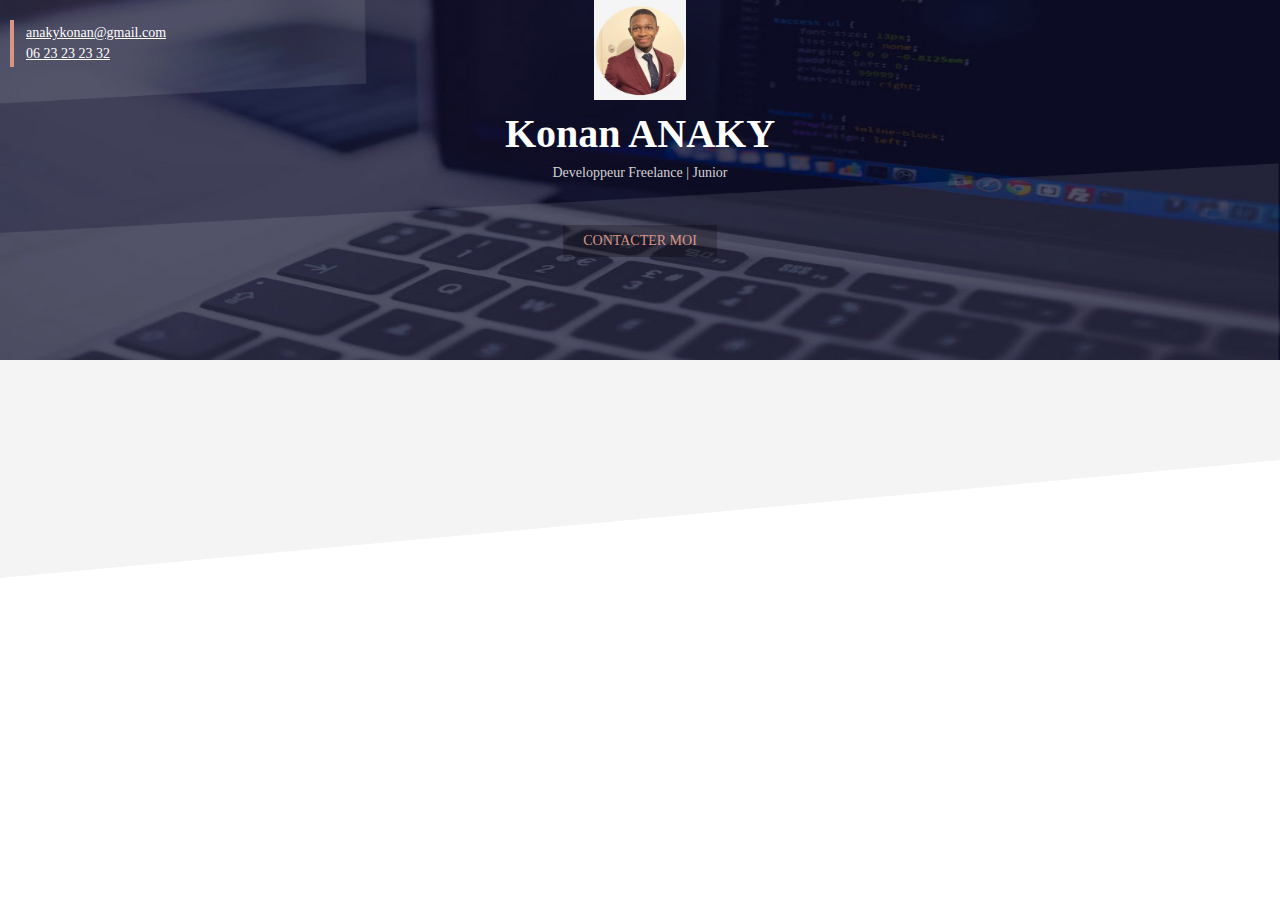
==== SITE_WEB_Pr/index.html @ 89e416c6 "site pro" ====
<!DOCTYPE html>
<html lang="fr">
<head>
    <meta charset="UTF-8">
    <meta name="viewport" content="width=device-width, initial-scale=1.0">
    <title> ANAKY Konan</title>
</head>
<style>

    :root{
        --color1:#D89584;
        --color2:#F4F4F4; 

        
    }

    body{
        margin:0;
    }
    div.cover{
        background: url(RESOURCES/cover_overlay.png ) no-repeat center/ 100% 100%,url(RESOURCES/cover.jpg) 
        no-repeat center/100% 100%;
        
        height: 360px;
    }

    img.cover-profile{
        height: 100px;
        display:block;
        margin-left:auto ;
        margin-right:auto;
        position: relative;
    }
    h1{
        color: white;
        text-align: center;
        font-size: 40px;
        margin-top: 10px;
        margin-bottom: 0px;
        
    }
    div.cover p {
        color: lightgray;
        text-align: center;
        position: relative;
        margin-top: 8px;
        font-size:14px ;

    }
    div.cover-contact{
       /* background-color: brown;*/
        position: absolute;
        top:20px ;
        left: 10px;
        border-left: 4px solid var(--color1);
        padding-left: 7px;
    }
    div.cover-contact p{
        text-align:  left;
        margin: 5px;
    }
    div.cover-contact p :first-child:
    {
        margin-bottom: 14px;
        

    }
    div.cover-contact a{
        color: white;
        font-size:14px ;

    }
    a.contact-butter{
        color:var(--color1);
        border: 3px solid var(-color1);
        padding: 8px 20px;
        text-decoration: none;
        background-color: #00000040;
        display: inline-block;
        margin-top: 30px;
        font-size: 14px;
        

    }
    a.contact-butter:hover {
        color: white;
        border: 3px solid white;
    }
    
    div.section-grise1
    {
        background-color: var(--color2);
        height: 100px;

    }
</style>



<body>
    <!-- Couverture-->
    <div class="cover">
        <img class="cover-profile" src="RESOURCES/profile.jpg" alt="image">
        <h1> Konan ANAKY</h1>
        <p>Developpeur Freelance | Junior </p>
        <p></p>
        
        <div style="text-align: center;">
        <a class="contact-butter" href="mailto:anakykonan@gmail.com?subject=Contact%20depuis%20Konan%20ANAKY.com">CONTACTER MOI </a></div> 

        <div class="cover-contact"> <p><a href="mailto:anakykonan@gmail.com?subject=Contact%20depuis%20Konan%20ANAKY.com">anakykonan@gmail.com</a> </p>
        <p> <a href="tel:+3363232332">06 23 23 23 32</a> </p> 
        
        </div>
        
    </div>
    <!-- Section Grise 1 -->
    <div class="section-grise1">
    </div>
    <img  style="width: 100%" src="RESOURCES/triangle1.svg" alt="triangle1">
</body>
</html>
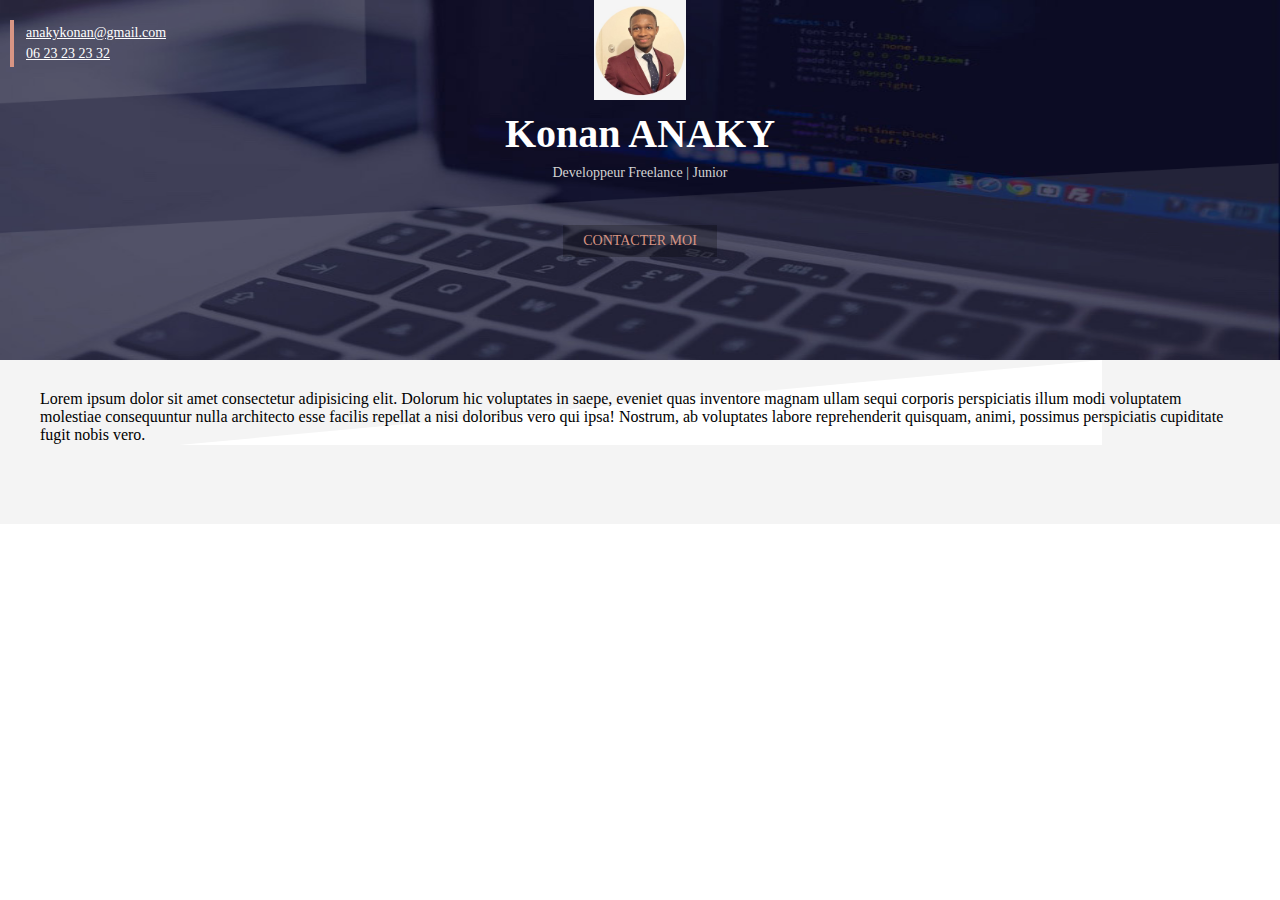
==== commit e5a7c25c: "site web pro" ====
--- a/SITE_WEB_Pr/index.html
+++ b/SITE_WEB_Pr/index.html
@@ -89,10 +89,12 @@
     
     div.section-grise1
     {
+        background: url(RESOURCES/triangle2white.svg)no-repeat center bottom 100%;
         background-color: var(--color2);
-        height: 100px;
+        padding: 30px 40px 80px 40px;
 
     }
+   
 </style>
 
 
@@ -115,8 +117,9 @@
         
     </div>
     <!-- Section Grise 1 -->
-    <div class="section-grise1">
+    <div class="section-grise1"> 
+        Lorem ipsum dolor sit amet consectetur adipisicing elit. Dolorum hic voluptates in saepe, eveniet quas inventore magnam ullam sequi corporis perspiciatis illum modi voluptatem molestiae consequuntur nulla architecto esse facilis repellat a nisi doloribus vero qui ipsa! Nostrum, ab voluptates labore reprehenderit quisquam, animi, possimus perspiciatis cupiditate fugit nobis vero.
+       
     </div>
-    <img  style="width: 100%" src="RESOURCES/triangle1.svg" alt="triangle1">
-</body>
+    
 </html>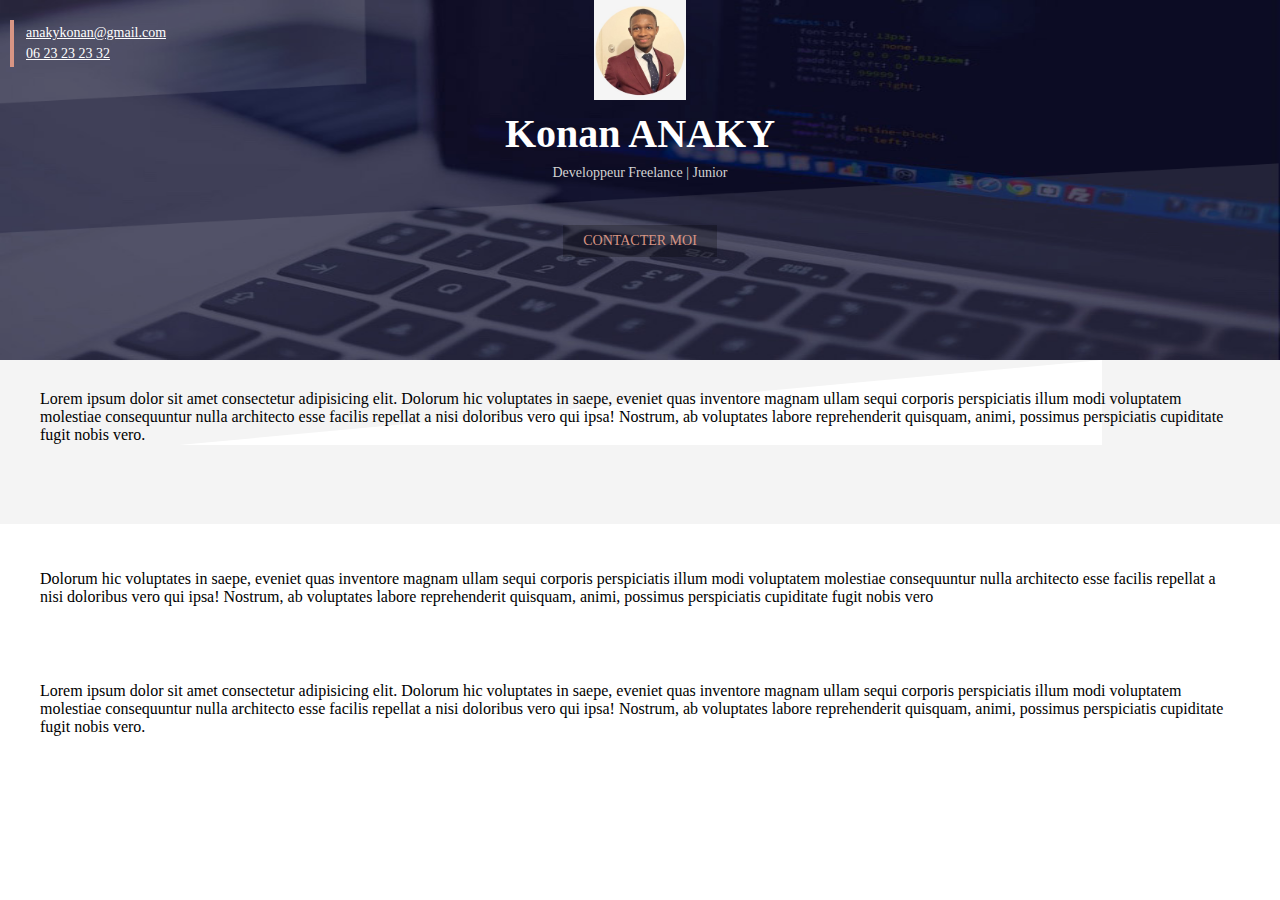
==== commit 42e1129c: "learn python" ====
--- a/SITE_WEB_Pr/index.html
+++ b/SITE_WEB_Pr/index.html
@@ -88,10 +88,22 @@
     }
     
     div.section-grise1
+    
     {
-        background: url(RESOURCES/triangle2white.svg)no-repeat center bottom 100%;
+        background: url(RESOURCES/triangle2white.svg) no-repeat center bottom 100%;
         background-color: var(--color2);
-        padding: 30px 40px 80px 40px;
+        padding-top: 30px;
+        padding-bottom: 80px;
+
+    }
+    div.section-grise2{
+        
+    }
+    .section{
+        padding-left: 40px;
+        padding-right: 40px;
+        padding-top: 30px;
+        padding-bottom: 30px;
 
     }
    
@@ -117,7 +129,17 @@
         
     </div>
     <!-- Section Grise 1 -->
-    <div class="section-grise1"> 
+    <div class="section section-grise1"> 
+        Lorem ipsum dolor sit amet consectetur adipisicing elit. Dolorum hic voluptates in saepe, eveniet quas inventore magnam ullam sequi corporis perspiciatis illum modi voluptatem molestiae consequuntur nulla architecto esse facilis repellat a nisi doloribus vero qui ipsa! Nostrum, ab voluptates labore reprehenderit quisquam, animi, possimus perspiciatis cupiditate fugit nobis vero.
+       
+    </div>
+     <!-- Section Blanche  -->
+     <div class="section"> 
+        <p>Dolorum hic voluptates in saepe, eveniet quas inventore magnam ullam sequi corporis perspiciatis illum modi voluptatem molestiae consequuntur nulla architecto esse facilis repellat a nisi doloribus vero qui ipsa! Nostrum, ab voluptates labore reprehenderit quisquam, animi, possimus perspiciatis cupiditate fugit nobis vero</p>
+     </div>
+
+     <!-- Section Grise 2 -->
+    <div class="section section-grise2"> 
         Lorem ipsum dolor sit amet consectetur adipisicing elit. Dolorum hic voluptates in saepe, eveniet quas inventore magnam ullam sequi corporis perspiciatis illum modi voluptatem molestiae consequuntur nulla architecto esse facilis repellat a nisi doloribus vero qui ipsa! Nostrum, ab voluptates labore reprehenderit quisquam, animi, possimus perspiciatis cupiditate fugit nobis vero.
        
     </div>
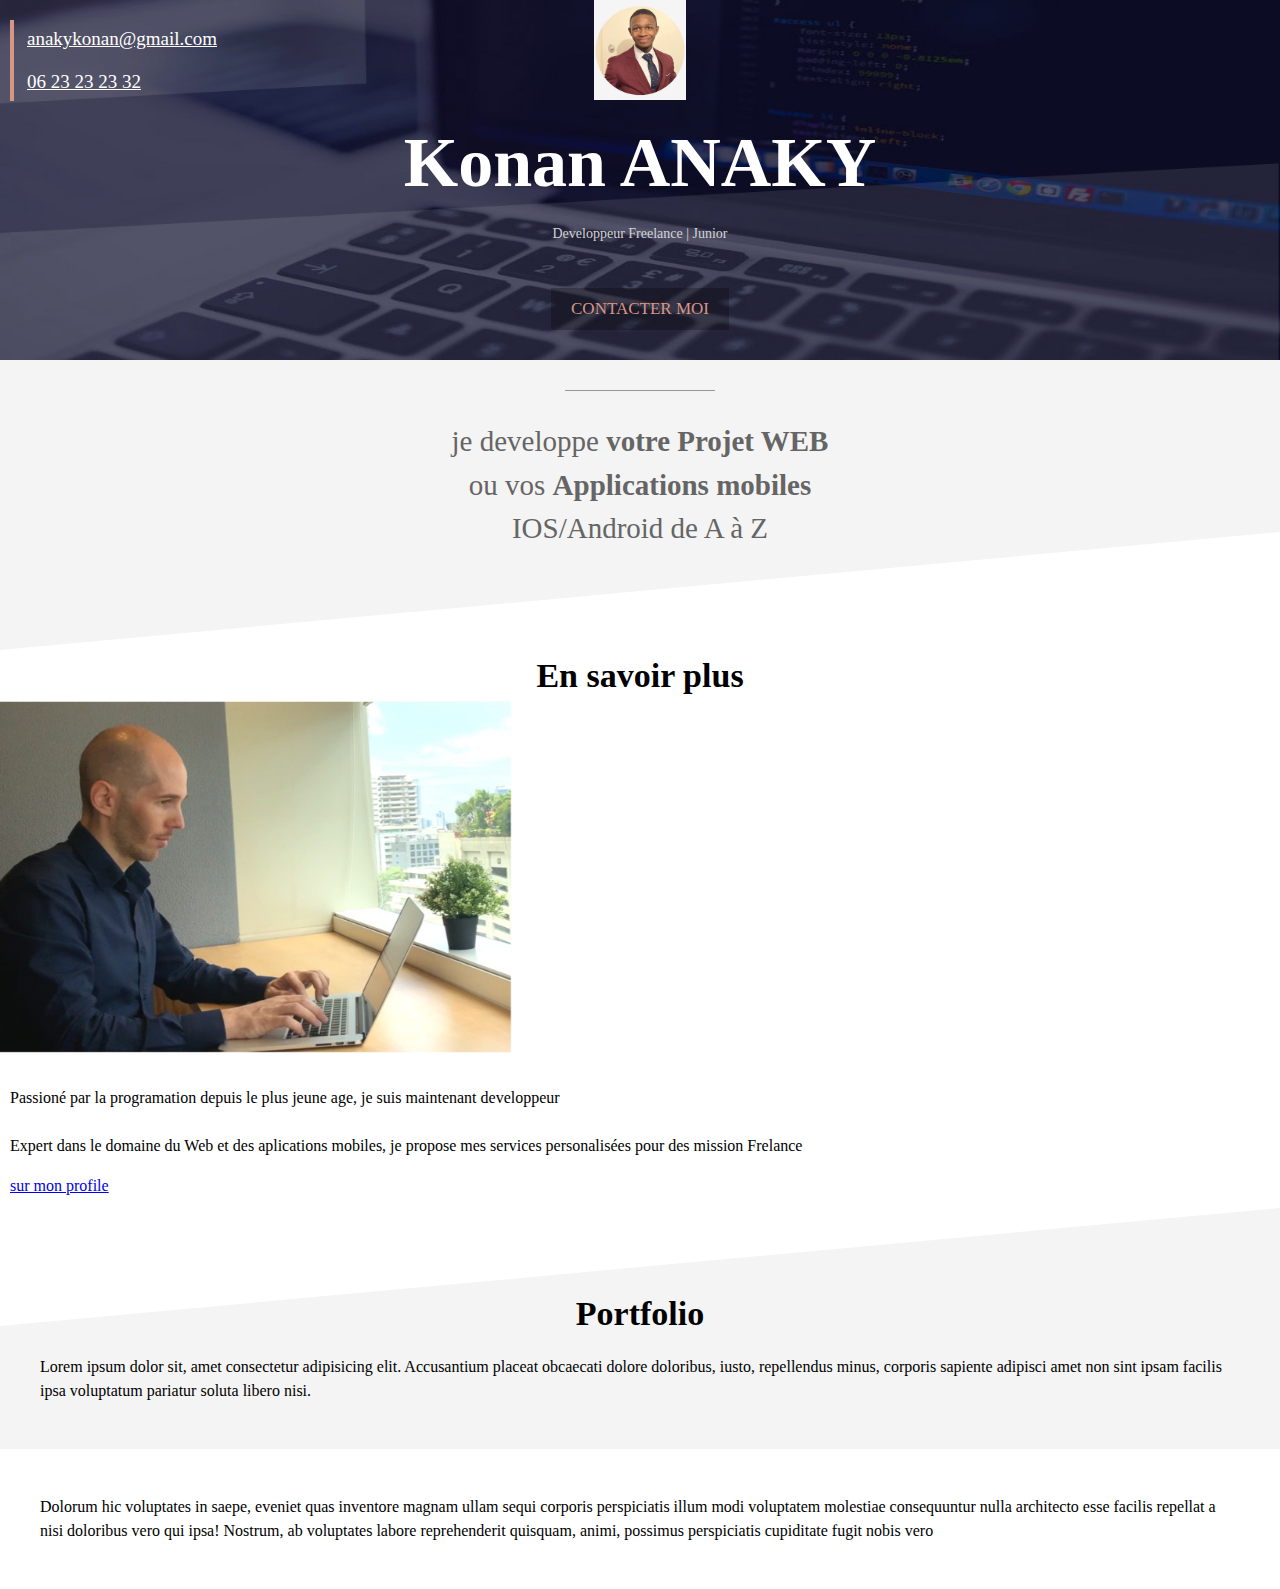
==== commit 0df3104d: "site web pro" ====
--- a/SITE_WEB_Pr/index.html
+++ b/SITE_WEB_Pr/index.html
@@ -3,111 +3,10 @@
 <head>
     <meta charset="UTF-8">
     <meta name="viewport" content="width=device-width, initial-scale=1.0">
+    <link rel="stylesheet" href="index.css">
     <title> ANAKY Konan</title>
 </head>
-<style>
 
-    :root{
-        --color1:#D89584;
-        --color2:#F4F4F4; 
-
-        
-    }
-
-    body{
-        margin:0;
-    }
-    div.cover{
-        background: url(RESOURCES/cover_overlay.png ) no-repeat center/ 100% 100%,url(RESOURCES/cover.jpg) 
-        no-repeat center/100% 100%;
-        
-        height: 360px;
-    }
-
-    img.cover-profile{
-        height: 100px;
-        display:block;
-        margin-left:auto ;
-        margin-right:auto;
-        position: relative;
-    }
-    h1{
-        color: white;
-        text-align: center;
-        font-size: 40px;
-        margin-top: 10px;
-        margin-bottom: 0px;
-        
-    }
-    div.cover p {
-        color: lightgray;
-        text-align: center;
-        position: relative;
-        margin-top: 8px;
-        font-size:14px ;
-
-    }
-    div.cover-contact{
-       /* background-color: brown;*/
-        position: absolute;
-        top:20px ;
-        left: 10px;
-        border-left: 4px solid var(--color1);
-        padding-left: 7px;
-    }
-    div.cover-contact p{
-        text-align:  left;
-        margin: 5px;
-    }
-    div.cover-contact p :first-child:
-    {
-        margin-bottom: 14px;
-        
-
-    }
-    div.cover-contact a{
-        color: white;
-        font-size:14px ;
-
-    }
-    a.contact-butter{
-        color:var(--color1);
-        border: 3px solid var(-color1);
-        padding: 8px 20px;
-        text-decoration: none;
-        background-color: #00000040;
-        display: inline-block;
-        margin-top: 30px;
-        font-size: 14px;
-        
-
-    }
-    a.contact-butter:hover {
-        color: white;
-        border: 3px solid white;
-    }
-    
-    div.section-grise1
-    
-    {
-        background: url(RESOURCES/triangle2white.svg) no-repeat center bottom 100%;
-        background-color: var(--color2);
-        padding-top: 30px;
-        padding-bottom: 80px;
-
-    }
-    div.section-grise2{
-        
-    }
-    .section{
-        padding-left: 40px;
-        padding-right: 40px;
-        padding-top: 30px;
-        padding-bottom: 30px;
-
-    }
-   
-</style>
 
 
 
@@ -116,7 +15,7 @@
     <div class="cover">
         <img class="cover-profile" src="RESOURCES/profile.jpg" alt="image">
         <h1> Konan ANAKY</h1>
-        <p>Developpeur Freelance | Junior </p>
+        <p> Developpeur Freelance | Junior </p>
         <p></p>
         
         <div style="text-align: center;">
@@ -129,19 +28,41 @@
         
     </div>
     <!-- Section Grise 1 -->
+
     <div class="section section-grise1"> 
-        Lorem ipsum dolor sit amet consectetur adipisicing elit. Dolorum hic voluptates in saepe, eveniet quas inventore magnam ullam sequi corporis perspiciatis illum modi voluptatem molestiae consequuntur nulla architecto esse facilis repellat a nisi doloribus vero qui ipsa! Nostrum, ab voluptates labore reprehenderit quisquam, animi, possimus perspiciatis cupiditate fugit nobis vero.
+
+        <div class="separateur"></div>
+
+        <p>je developpe <b>votre Projet WEB</b> <br>ou vos <b>Applications mobiles </b> IOS/Android de A à Z </p>
+        
        
     </div>
      <!-- Section Blanche  -->
+
+    <div class="section1"> 
+        <h2>En savoir plus  </h2>
+        <img src="RESOURCES/profile2.jpg" alt="photo_de_profile" class="cole40">
+        <div classe="cole60 float-right" style="padding:10px ;">
+            <p>Passioné par la programation depuis le plus jeune age, je suis maintenant developpeur <br> <br>Expert dans le domaine du Web et des aplications mobiles, je propose mes services 
+            personalisées pour des mission Frelance</p>
+           <a href="#" target="_blank">sur mon profile</a>
+        </div>
+    </div>
+
+     <!-- Section Grise 2 -->
+
+    <div class="section section-grise2"> 
+        
+        <h2>Portfolio </h2>
+        <p>
+            Lorem ipsum dolor sit, amet consectetur adipisicing elit. Accusantium placeat obcaecati dolore doloribus, iusto, repellendus minus, corporis sapiente adipisci amet non sint ipsam facilis ipsa voluptatum pariatur soluta libero nisi.
+        </p>
+    </div>
+
+     <!-- Section Blanche  -->
+
      <div class="section"> 
         <p>Dolorum hic voluptates in saepe, eveniet quas inventore magnam ullam sequi corporis perspiciatis illum modi voluptatem molestiae consequuntur nulla architecto esse facilis repellat a nisi doloribus vero qui ipsa! Nostrum, ab voluptates labore reprehenderit quisquam, animi, possimus perspiciatis cupiditate fugit nobis vero</p>
-     </div>
-
-     <!-- Section Grise 2 -->
-    <div class="section section-grise2"> 
-        Lorem ipsum dolor sit amet consectetur adipisicing elit. Dolorum hic voluptates in saepe, eveniet quas inventore magnam ullam sequi corporis perspiciatis illum modi voluptatem molestiae consequuntur nulla architecto esse facilis repellat a nisi doloribus vero qui ipsa! Nostrum, ab voluptates labore reprehenderit quisquam, animi, possimus perspiciatis cupiditate fugit nobis vero.
-       
     </div>
-    
+</body>
 </html>--- a/SITE_WEB_Pr/index.css
+++ b/SITE_WEB_Pr/index.css
@@ -0,0 +1,148 @@
+
+
+:root{
+        --color1:#D89584;
+        --color2:#F4F4F4; 
+
+        
+    }
+
+body{
+        margin:0%;
+        line-height: 1.5; 
+
+        
+    }
+div.cover{
+        background: url(RESOURCES/cover_overlay.png ) no-repeat center/ 100% 100%,url(RESOURCES/cover.jpg) 
+        no-repeat center/100% 100%;
+        
+        height: 360px;
+    }
+
+img.cover-profile{
+        height: 100px;
+        display:block;
+        margin-left:auto ;
+        margin-right:auto;
+        position: relative;
+    }
+h1{
+        color: white;
+        text-align: center;
+        font-size: 70px;
+        margin-top: 10px;
+        margin-bottom: 0px;
+        
+    }
+div.cover p {
+        color: lightgray;
+        text-align: center;
+        position: relative;
+        margin-top: 8px;
+        font-size:14px ;
+
+    }
+div.cover-contact{
+       /* background-color: brown;*/
+        position: absolute;
+        top:20px ;
+        left: 10px;
+        border-left: 4px solid var(--color1);
+        padding-left: 8px;
+        
+    }
+div.cover-contact p{
+        text-align:  left;
+        margin: 5px;
+        
+    }
+div.cover-contact p:first-child{
+        margin-bottom: 14px;
+    }
+   
+div.cover-contact a{
+        color: white;
+        font-size:19px ;
+
+    }
+a.contact-butter{
+        color:var(--color1);
+        border: 3px solid var(-color1);
+        padding: 8px 20px;
+        text-decoration: none;
+        background-color: #00000040;
+        display: inline-block;
+        margin-top: 30px;
+        font-size: 17px;
+        
+
+    }
+a.contact-butter:hover {
+        color: white;
+        border: 3px solid white;
+    }
+
+    
+.section{
+        padding-left: 40px;
+        padding-right: 40px;
+        padding-top: 30px;
+        padding-bottom: 30px;
+
+    }
+    
+div.section-grise1 {
+        background: url(RESOURCES/triangle2white.svg) no-repeat center bottom/100%;
+        background-color: var(--color2);
+        padding-top:30px;
+        padding-bottom:70px; 
+        
+
+    }
+div.section-grise2 {
+        background: url(RESOURCES/triangle1white.svg) no-repeat center top/100%;
+        background-color:var(--color2);
+        padding-top:30px;
+        padding-top:80px;
+        
+
+    }
+h2{
+        text-align: center;
+        font-size:34px ;
+        margin:0px;
+    }
+div.separateur{
+        
+        background-color: #979797;
+        height: 1px;
+        width:150px;
+        position: relative;
+        left: 50%;
+        margin-left: -75px;
+
+
+    }
+div.section-grise1 p{
+        font-size: 29px;
+        color: #656565;
+        text-align: center;
+        max-width: 450px;
+        margin-left: auto;
+        margin-right: auto;
+        
+    }
+
+.cole40{
+    width: 40%;
+}
+
+.cole60{
+    width: 60%;
+
+}
+
+img .float-right{
+    display: flex;
+}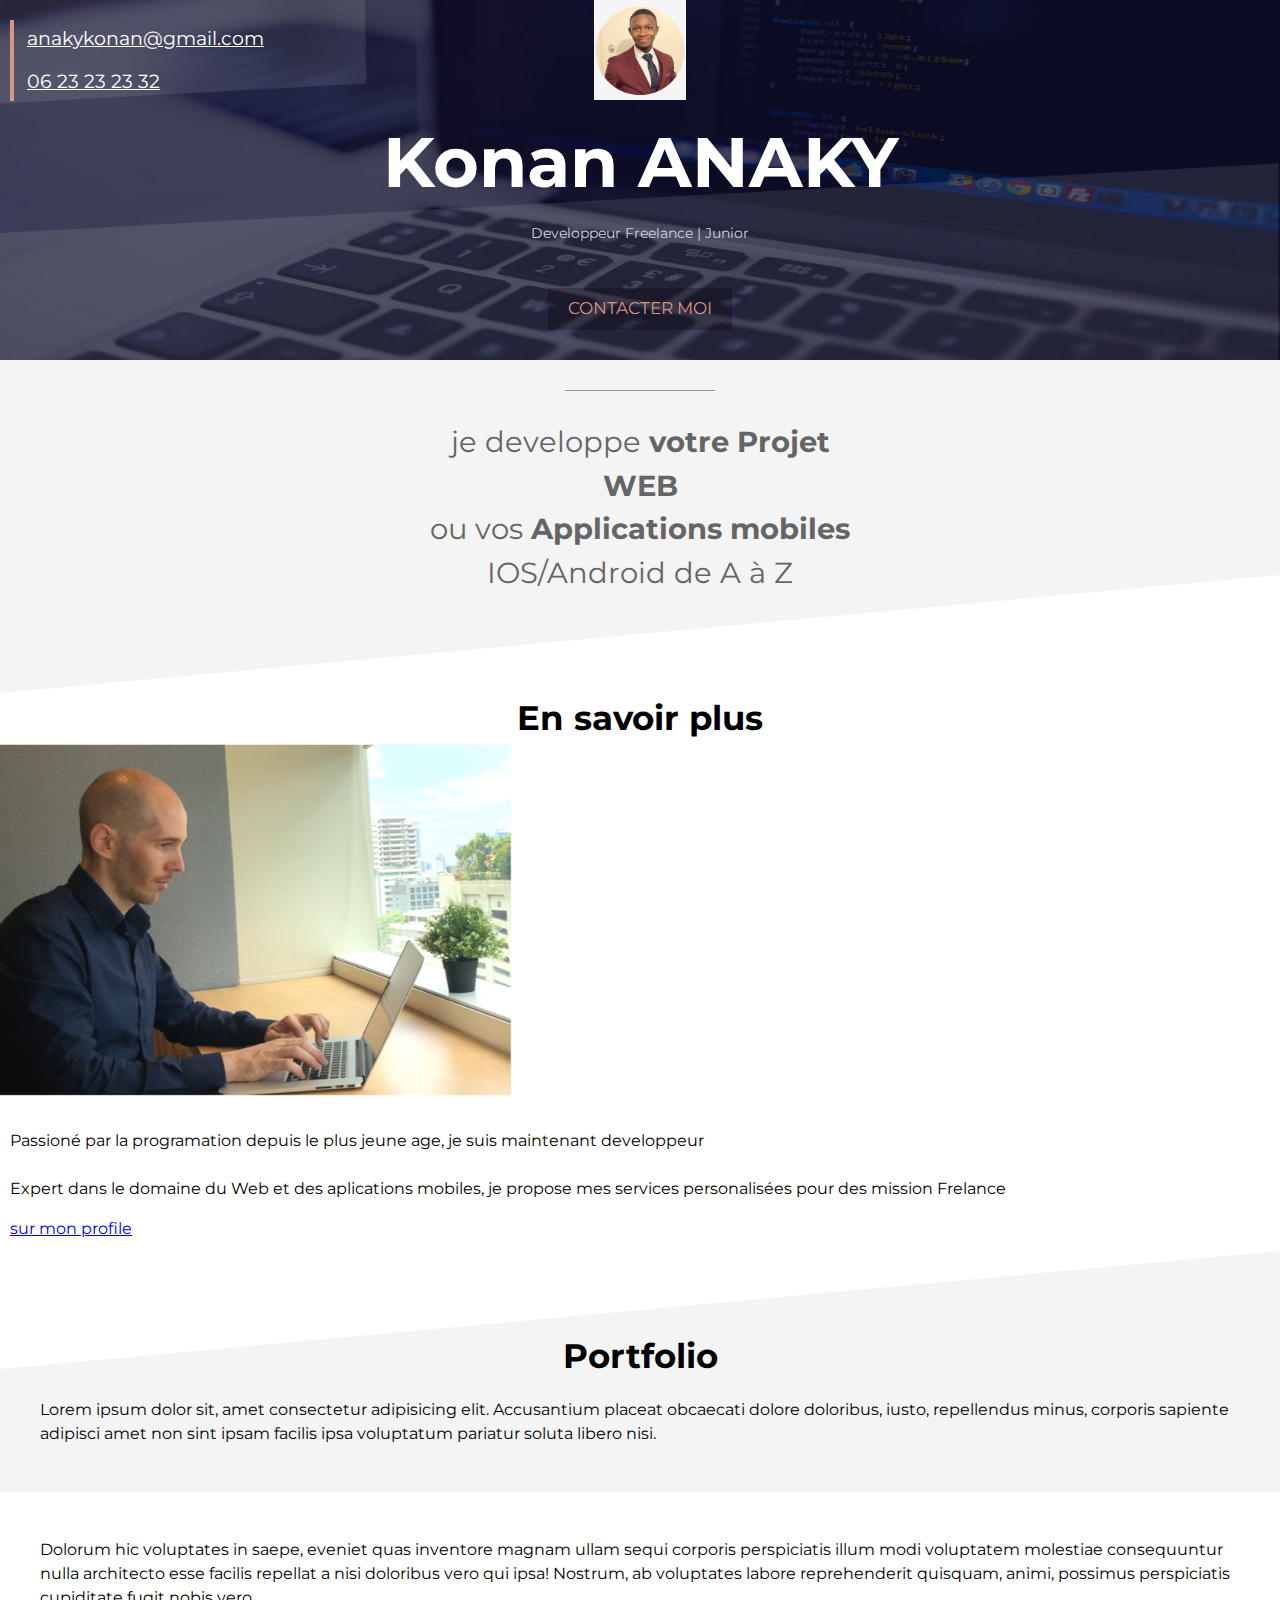
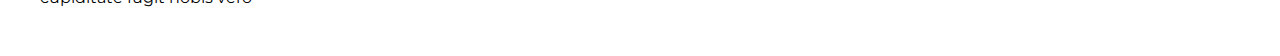
==== commit b2b3f5b6: "portfolio" ====
--- a/SITE_WEB_Pr/index.html
+++ b/SITE_WEB_Pr/index.html
@@ -41,11 +41,14 @@
 
     <div class="section1"> 
         <h2>En savoir plus  </h2>
-        <img src="RESOURCES/profile2.jpg" alt="photo_de_profile" class="cole40">
-        <div classe="cole60 float-right" style="padding:10px ;">
+        <img src="RESOURCES/profile2.jpg" alt="photo_de_profile" class="cole40"/>
+
+        <div classe="cole60 float-right" style="padding:10px" >
+
             <p>Passioné par la programation depuis le plus jeune age, je suis maintenant developpeur <br> <br>Expert dans le domaine du Web et des aplications mobiles, je propose mes services 
             personalisées pour des mission Frelance</p>
-           <a href="#" target="_blank">sur mon profile</a>
+            
+           <a href="https://www.linkedin.com/in/konan-a-" target="_blank">sur mon profile</a>
         </div>
     </div>
 
--- a/SITE_WEB_Pr/index.css
+++ b/SITE_WEB_Pr/index.css
@@ -1,5 +1,9 @@
 
+@import url('https://fonts.googleapis.com/css2?family=Montserrat:ital,wght@0,100;0,200;0,500;1,200;1,400;1,600&display=swap');
 
+body{
+    font-family: 'Montserrat', sans-serif;
+}
 :root{
         --color1:#D89584;
         --color2:#F4F4F4; 
@@ -68,7 +72,7 @@
     }
 a.contact-butter{
         color:var(--color1);
-        border: 3px solid var(-color1);
+        border: 3px solid var(--color1-color1);
         padding: 8px 20px;
         text-decoration: none;
         background-color: #00000040;
@@ -140,9 +144,8 @@
 
 .cole60{
     width: 60%;
-
 }
 
-img .float-right{
-    display: flex;
+div.float-right{
+    background-color: red;git
 }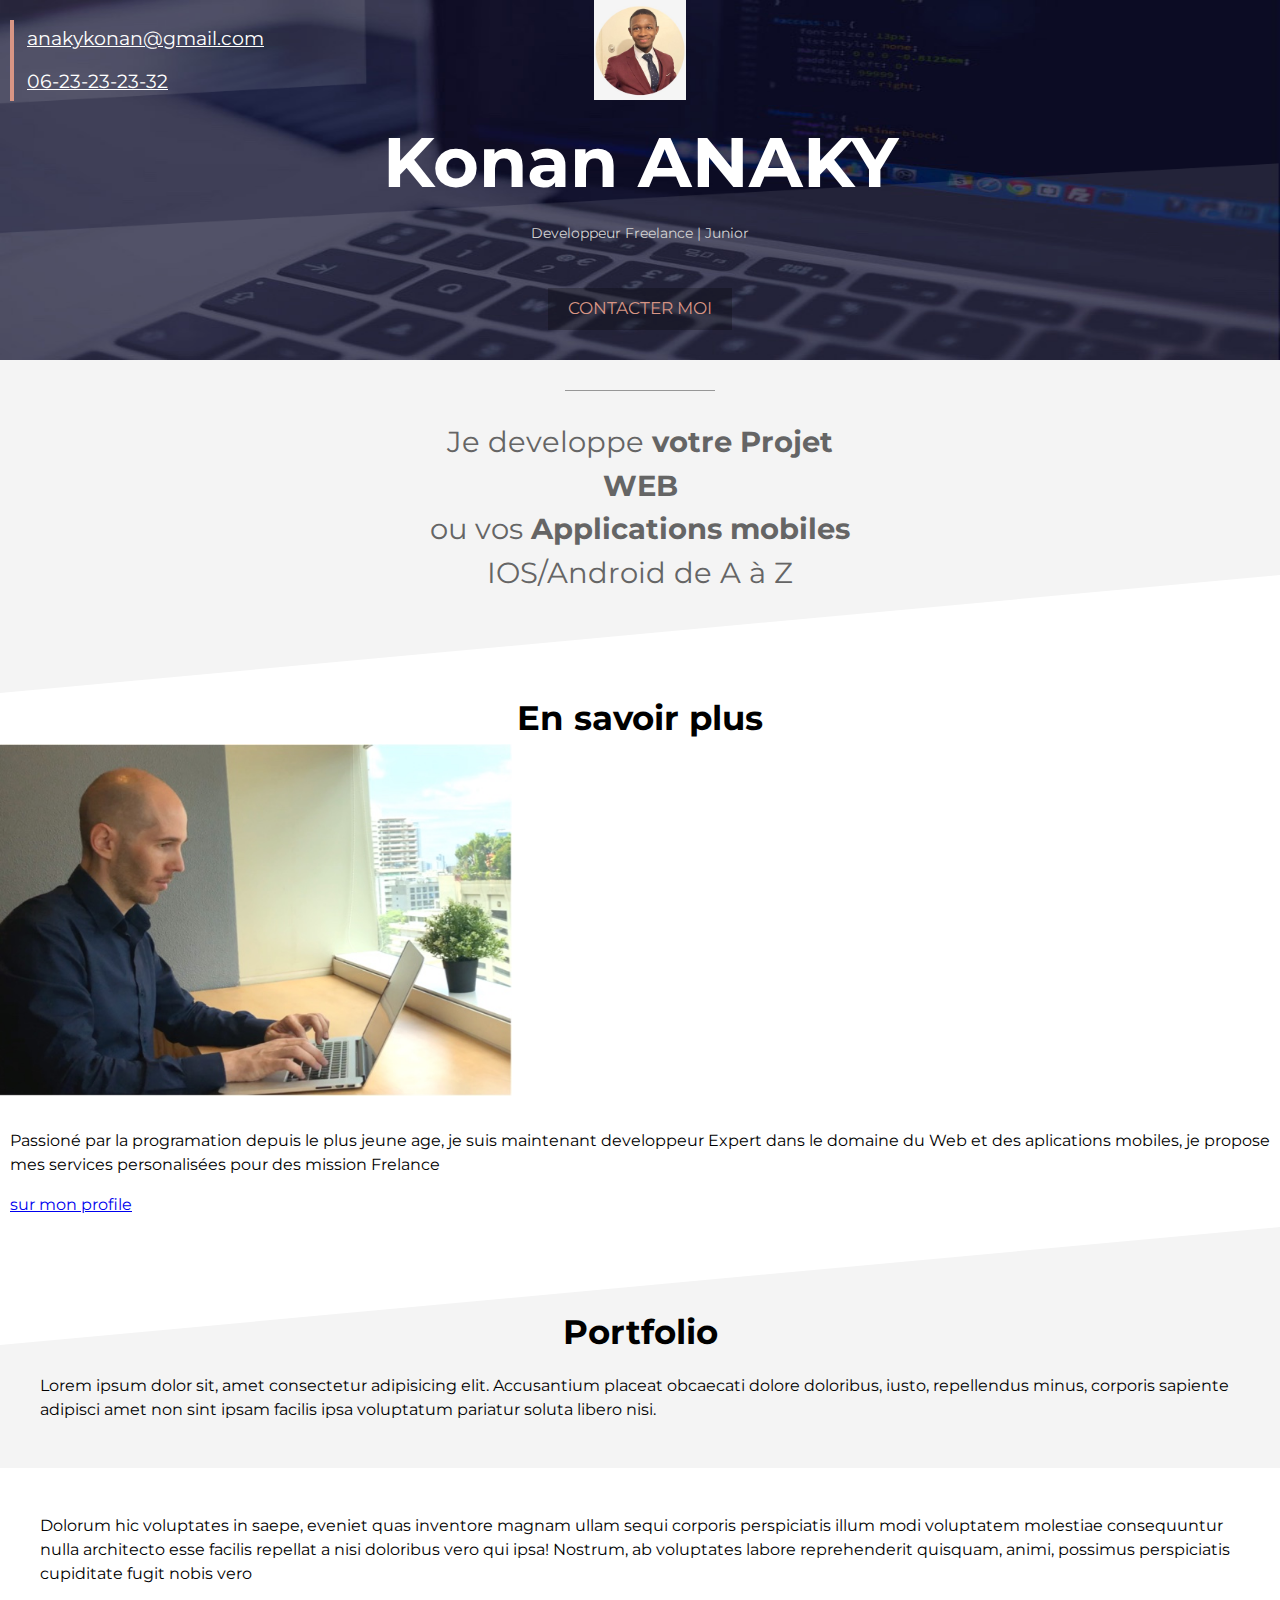
==== commit 5297f615: "website" ====
--- a/SITE_WEB_Pr/index.html
+++ b/SITE_WEB_Pr/index.html
@@ -22,7 +22,8 @@
         <a class="contact-butter" href="mailto:anakykonan@gmail.com?subject=Contact%20depuis%20Konan%20ANAKY.com">CONTACTER MOI </a></div> 
 
         <div class="cover-contact"> <p><a href="mailto:anakykonan@gmail.com?subject=Contact%20depuis%20Konan%20ANAKY.com">anakykonan@gmail.com</a> </p>
-        <p> <a href="tel:+3363232332">06 23 23 23 32</a> </p> 
+        <p> <a href="tel:+3363232332">06-23-23-23-32</a> </p> 
+       
         
         </div>
         
@@ -33,7 +34,7 @@
 
         <div class="separateur"></div>
 
-        <p>je developpe <b>votre Projet WEB</b> <br>ou vos <b>Applications mobiles </b> IOS/Android de A à Z </p>
+        <p>Je developpe <b>votre Projet WEB</b> <br>ou vos <b>Applications mobiles </b> IOS/Android de A à Z </p>
         
        
     </div>
@@ -45,12 +46,13 @@
 
         <div classe="cole60 float-right" style="padding:10px" >
 
-            <p>Passioné par la programation depuis le plus jeune age, je suis maintenant developpeur <br> <br>Expert dans le domaine du Web et des aplications mobiles, je propose mes services 
+            <p>Passioné par la programation depuis le plus jeune age, je suis maintenant developpeur Expert dans le domaine du Web et des aplications mobiles, je propose mes services 
             personalisées pour des mission Frelance</p>
             
            <a href="https://www.linkedin.com/in/konan-a-" target="_blank">sur mon profile</a>
         </div>
     </div>
+    
 
      <!-- Section Grise 2 -->
 
--- a/SITE_WEB_Pr/index.css
+++ b/SITE_WEB_Pr/index.css
@@ -142,10 +142,10 @@
     width: 40%;
 }
 
-.cole60{
+div.cole60{
     width: 60%;
 }
 
-div.float-right{
-    background-color: red;git
+.section1 .cole40 .float-right{
+   
 }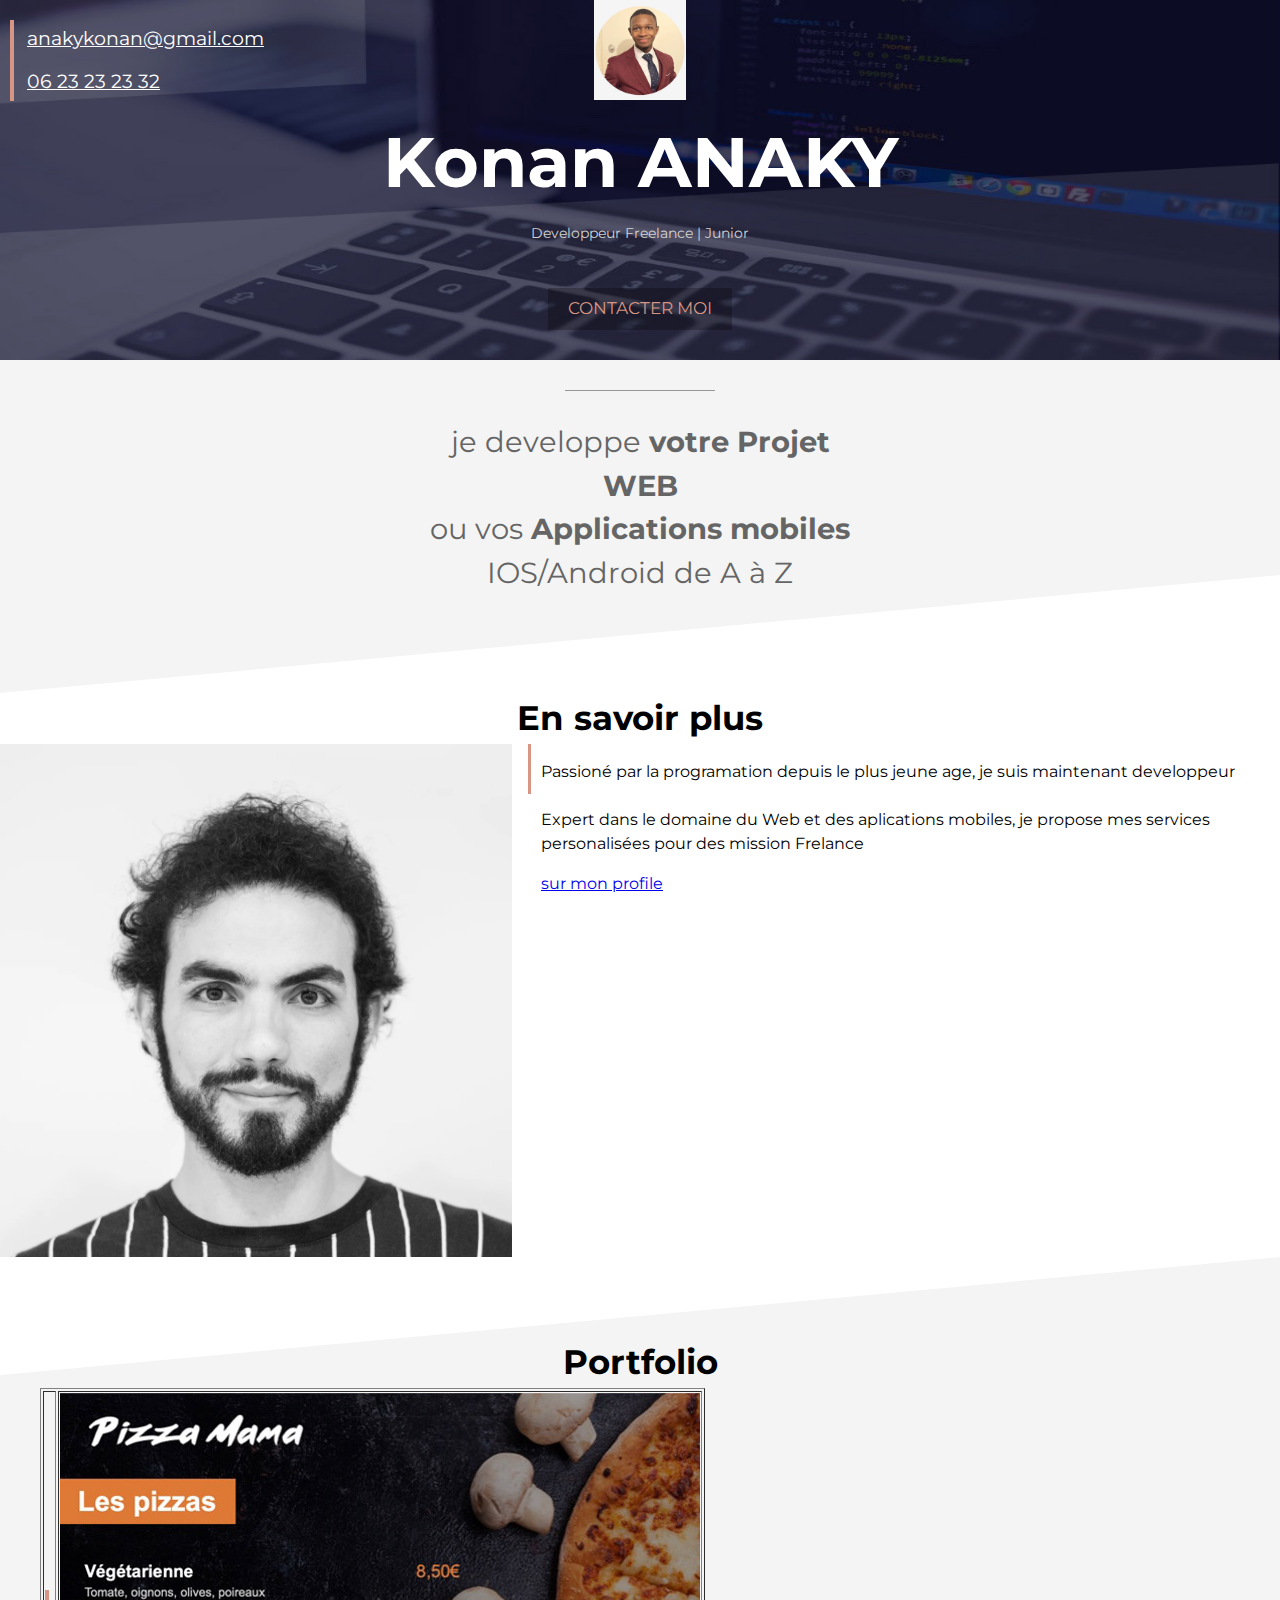
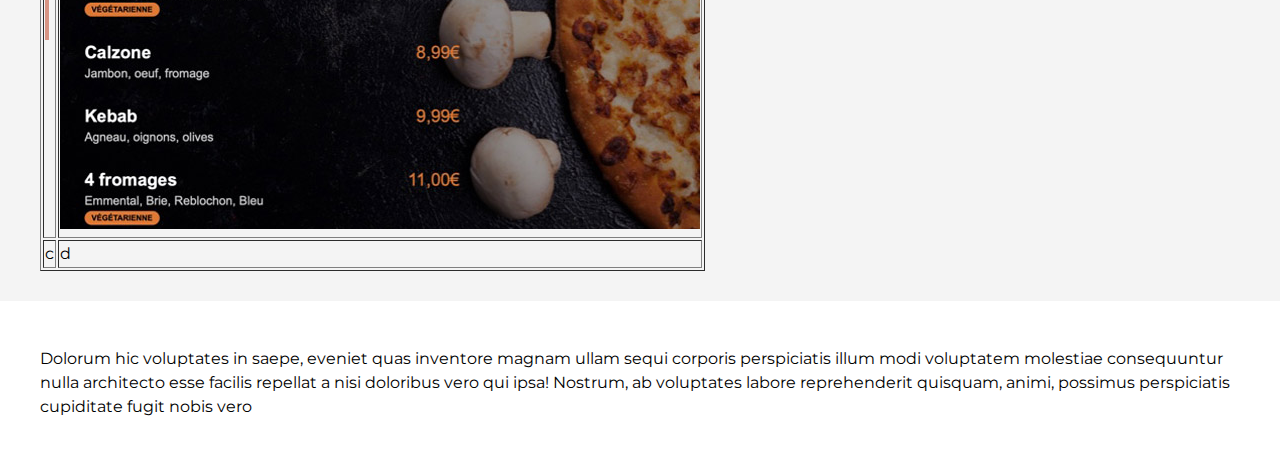
==== commit 8cd176de: "site Web" ====
--- a/SITE_WEB_Pr/index.html
+++ b/SITE_WEB_Pr/index.html
@@ -22,8 +22,7 @@
         <a class="contact-butter" href="mailto:anakykonan@gmail.com?subject=Contact%20depuis%20Konan%20ANAKY.com">CONTACTER MOI </a></div> 
 
         <div class="cover-contact"> <p><a href="mailto:anakykonan@gmail.com?subject=Contact%20depuis%20Konan%20ANAKY.com">anakykonan@gmail.com</a> </p>
-        <p> <a href="tel:+3363232332">06-23-23-23-32</a> </p> 
-       
+        <p> <a href="tel:+3363232332">06 23 23 23 32</a> </p> 
         
         </div>
         
@@ -34,34 +33,49 @@
 
         <div class="separateur"></div>
 
-        <p>Je developpe <b>votre Projet WEB</b> <br>ou vos <b>Applications mobiles </b> IOS/Android de A à Z </p>
+        <p>je developpe <b>votre Projet WEB</b> <br>ou vos <b>Applications mobiles </b> IOS/Android de A à Z </p>
         
        
     </div>
      <!-- Section Blanche  -->
 
-    <div class="section1"> 
+    <div class="section1" > 
         <h2>En savoir plus  </h2>
-        <img src="RESOURCES/profile2.jpg" alt="photo_de_profile" class="cole40"/>
+        <div class="ensavoirplus">
+            <img src="RESOURCES/person.jpg" alt="photo_de_profile" class="col40"/>
 
-        <div classe="cole60 float-right" style="padding:10px" >
+            <div class="divimagetexte">
+                <div classe="col60 float-right"                         style="padding-left:16px; box-sizing: border-box;" >
 
-            <p>Passioné par la programation depuis le plus jeune age, je suis maintenant developpeur Expert dans le domaine du Web et des aplications mobiles, je propose mes services 
-            personalisées pour des mission Frelance</p>
-            
-           <a href="https://www.linkedin.com/in/konan-a-" target="_blank">sur mon profile</a>
+                <div class="text-avec-ligne-verticale">
+
+                <p class="text-avec-ligne-verticale style="margin-top:0 ;>Passioné par la programation depuis le plus jeune age, je suis maintenant developpeur <br> <br>Expert dans le domaine du Web et des aplications mobiles, je propose mes services 
+                personalisées pour des mission Frelance</p>
+                <a href="https://www.linkedin.com/in/konan-a-" target="_blank">sur mon profile</a>
+                </div>
+                </div>
+            </div>
         </div>
+    </div>    
+    
     </div>
-    
 
      <!-- Section Grise 2 -->
 
     <div class="section section-grise2"> 
-        
-        <h2>Portfolio </h2>
-        <p>
-            Lorem ipsum dolor sit, amet consectetur adipisicing elit. Accusantium placeat obcaecati dolore doloribus, iusto, repellendus minus, corporis sapiente adipisci amet non sint ipsam facilis ipsa voluptatum pariatur soluta libero nisi.
-        </p>
+        <h2>Portfolio</h2>    
+        <table style="width: 50%;" border="1px">
+            <tr>
+                <td><div class="barre-vertcale"></div></td>
+                <td><img src="/SITE_WEB_Pr/RESOURCES/project1small.jpg" alt=""></td>
+            </tr>
+            <tr>
+                <td>c</td>
+                <td>d</td>
+            </tr>
+
+        </table>
+    
     </div>
 
      <!-- Section Blanche  -->
--- a/SITE_WEB_Pr/index.css
+++ b/SITE_WEB_Pr/index.css
@@ -1,6 +1,9 @@
 
 @import url('https://fonts.googleapis.com/css2?family=Montserrat:ital,wght@0,100;0,200;0,500;1,200;1,400;1,600&display=swap');
 
+*{
+    box-sizing: border-box;
+}
 body{
     font-family: 'Montserrat', sans-serif;
 }
@@ -88,11 +91,13 @@
     }
 
     
-.section{
+div.section{
         padding-left: 40px;
         padding-right: 40px;
         padding-top: 30px;
         padding-bottom: 30px;
+        overflow: auto;
+        
 
     }
     
@@ -138,14 +143,32 @@
         
     }
 
-.cole40{
+.col40{
     width: 40%;
 }
 
-div.cole60{
+.col60{
     width: 60%;
 }
+.ensavoirplus{
+    display: flex;
+}
 
-.section1 .cole40 .float-right{
-   
+
+div.text-avec-ligne-verticale{
+    
+    border-left: 3px solid var(--color1);
+    padding-left: 10px;
+    height: 50px;
+    display: inline-block;
+
+}
+div.text-avec-ligne-verticale{
+    margin-top: 0;
+
+}
+.barre-vertcale{
+    height: 50px;
+    width:4px ;
+    background-color: var(--color1);
 }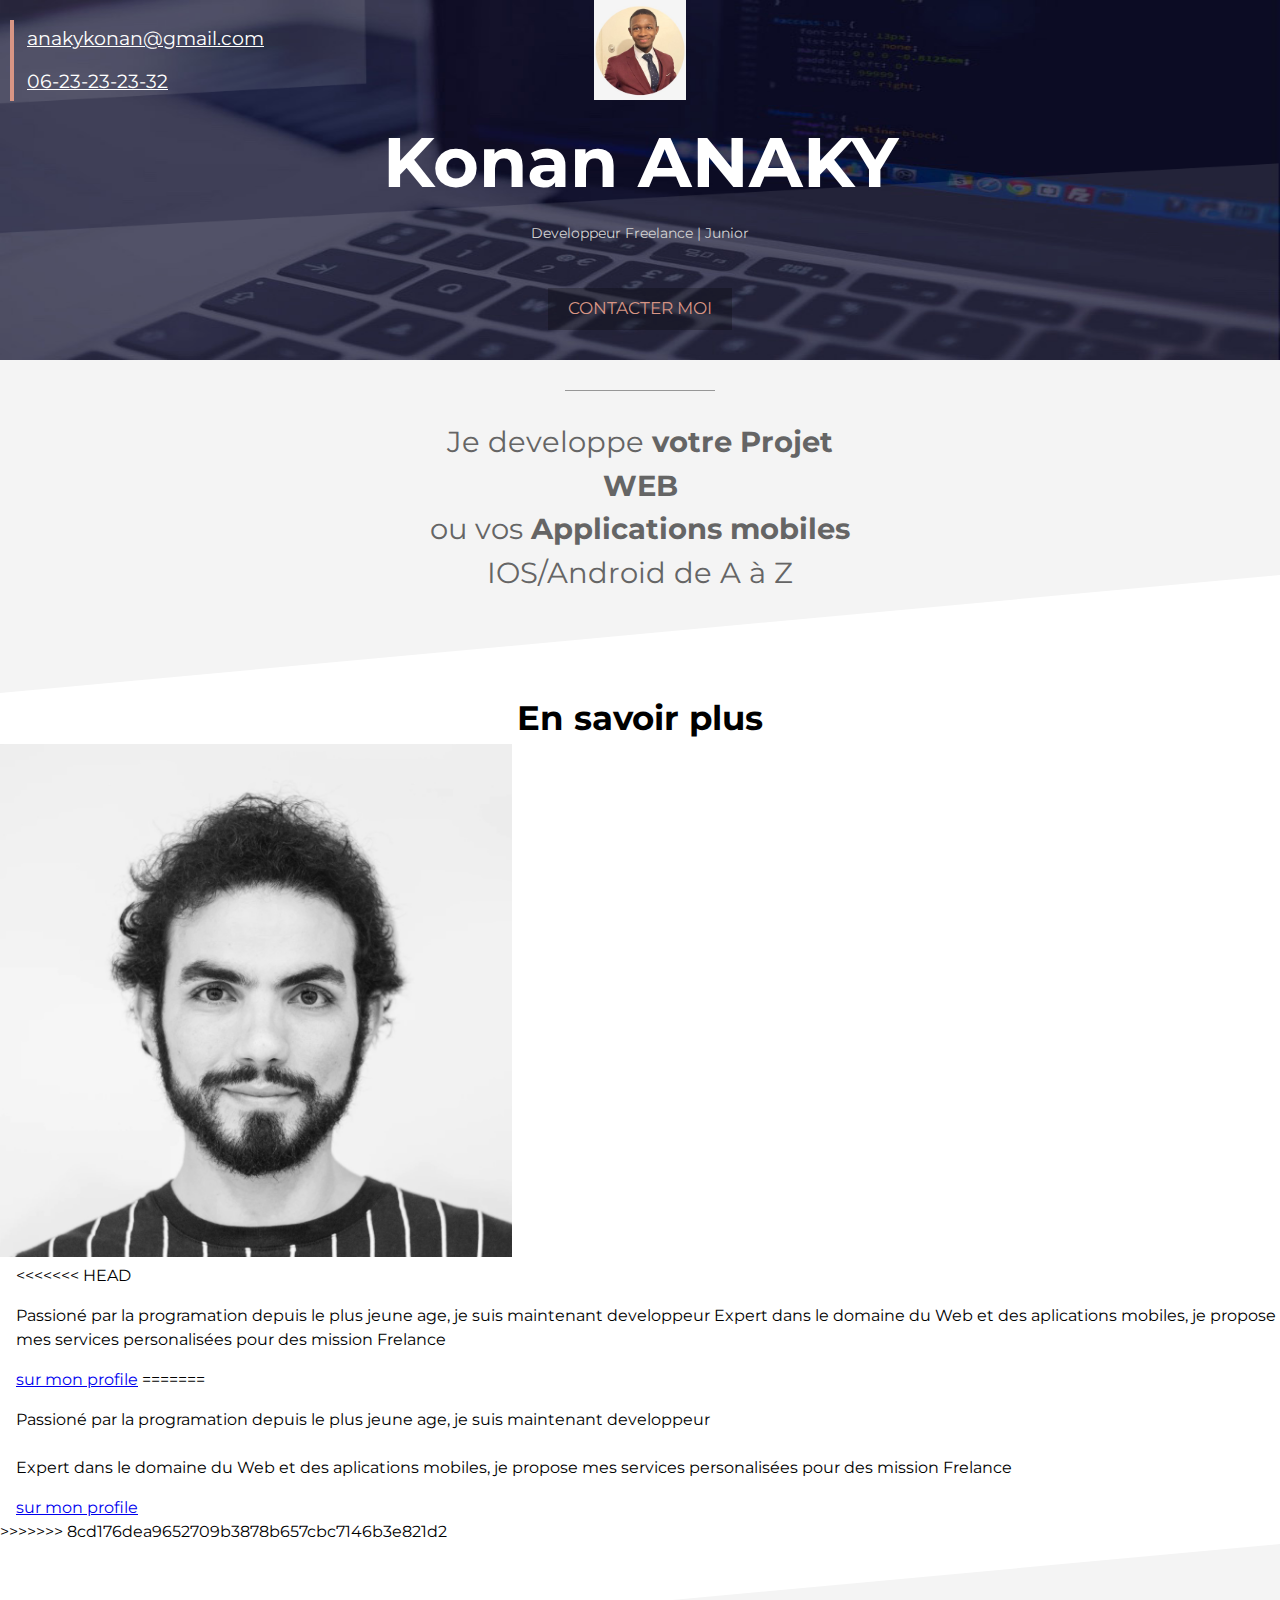
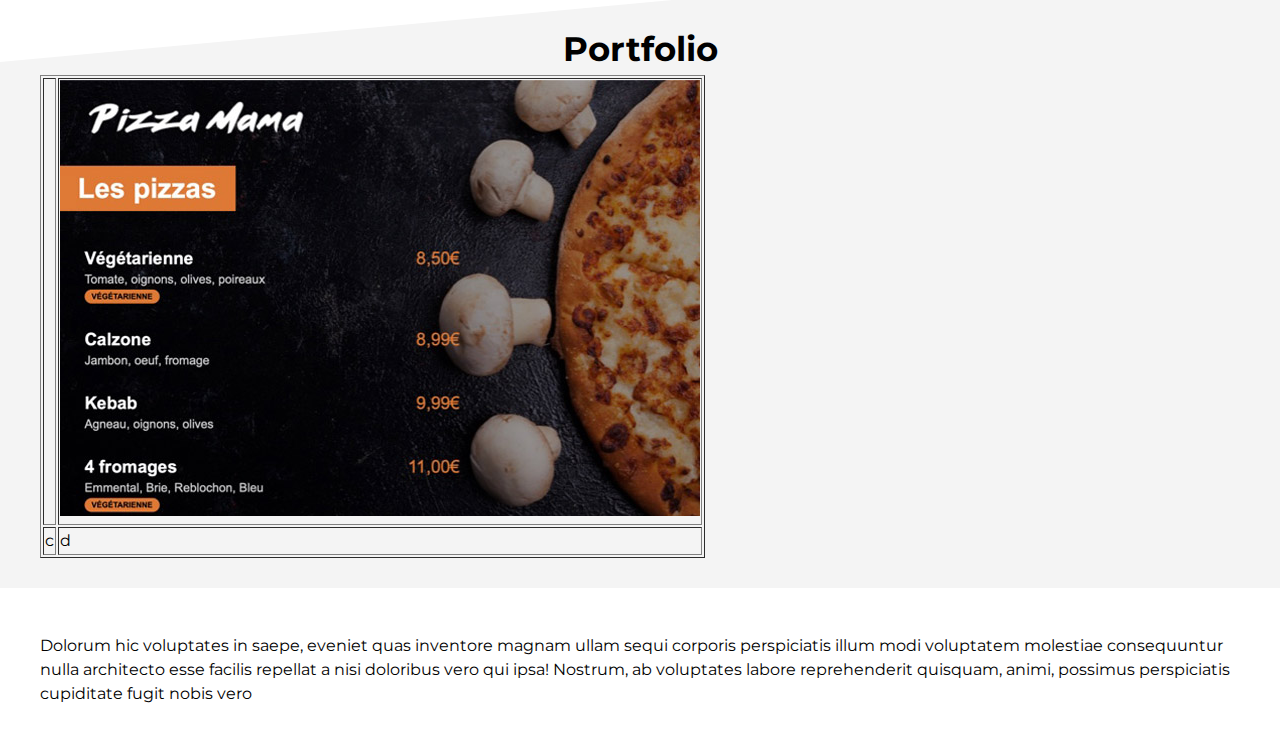
==== commit b7f67d84: "exo oeuf" ====
--- a/SITE_WEB_Pr/index.html
+++ b/SITE_WEB_Pr/index.html
@@ -22,7 +22,8 @@
         <a class="contact-butter" href="mailto:anakykonan@gmail.com?subject=Contact%20depuis%20Konan%20ANAKY.com">CONTACTER MOI </a></div> 
 
         <div class="cover-contact"> <p><a href="mailto:anakykonan@gmail.com?subject=Contact%20depuis%20Konan%20ANAKY.com">anakykonan@gmail.com</a> </p>
-        <p> <a href="tel:+3363232332">06 23 23 23 32</a> </p> 
+        <p> <a href="tel:+3363232332">06-23-23-23-32</a> </p> 
+       
         
         </div>
         
@@ -33,7 +34,7 @@
 
         <div class="separateur"></div>
 
-        <p>je developpe <b>votre Projet WEB</b> <br>ou vos <b>Applications mobiles </b> IOS/Android de A à Z </p>
+        <p>Je developpe <b>votre Projet WEB</b> <br>ou vos <b>Applications mobiles </b> IOS/Android de A à Z </p>
         
        
     </div>
@@ -47,6 +48,12 @@
             <div class="divimagetexte">
                 <div classe="col60 float-right"                         style="padding-left:16px; box-sizing: border-box;" >
 
+<<<<<<< HEAD
+            <p>Passioné par la programation depuis le plus jeune age, je suis maintenant developpeur Expert dans le domaine du Web et des aplications mobiles, je propose mes services 
+            personalisées pour des mission Frelance</p>
+            
+           <a href="https://www.linkedin.com/in/konan-a-" target="_blank">sur mon profile</a>
+=======
                 <div class="text-avec-ligne-verticale">
 
                 <p class="text-avec-ligne-verticale style="margin-top:0 ;>Passioné par la programation depuis le plus jeune age, je suis maintenant developpeur <br> <br>Expert dans le domaine du Web et des aplications mobiles, je propose mes services 
@@ -55,10 +62,12 @@
                 </div>
                 </div>
             </div>
+>>>>>>> 8cd176dea9652709b3878b657cbc7146b3e821d2
         </div>
     </div>    
     
     </div>
+    
 
      <!-- Section Grise 2 -->
 
--- a/SITE_WEB_Pr/index.css
+++ b/SITE_WEB_Pr/index.css
@@ -147,13 +147,21 @@
     width: 40%;
 }
 
+<<<<<<< HEAD
+div.cole60{
+=======
 .col60{
+>>>>>>> 8cd176dea9652709b3878b657cbc7146b3e821d2
     width: 60%;
 }
 .ensavoirplus{
     display: flex;
 }
 
+<<<<<<< HEAD
+.section1 .cole40 .float-right{
+   
+=======
 
 div.text-avec-ligne-verticale{
     
@@ -171,4 +179,5 @@
     height: 50px;
     width:4px ;
     background-color: var(--color1);
+>>>>>>> 8cd176dea9652709b3878b657cbc7146b3e821d2
 }